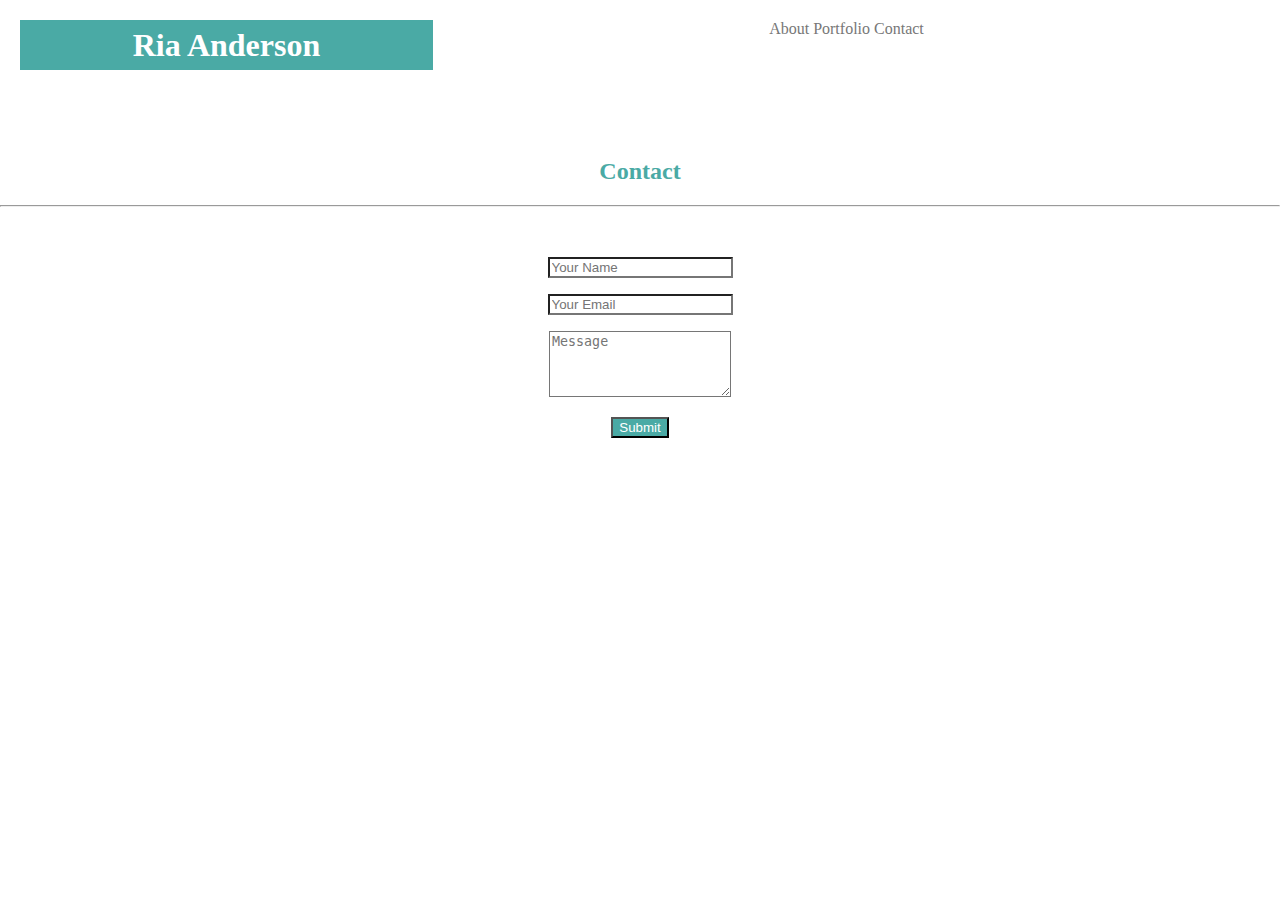
==== contact.html @ 577989ad "added padding to header" ====
<!DOCTYPE html>
<html lang="en">

  <head>

    <meta charset="UTF-8" />

    <link rel="stylesheet" type="text/css" href="css/style2.css">
        <title>Contact</title>

    </head>
    <body>
            <div class ="nameNav">
                    <header>
            
                        <h1><center>Ria Anderson</center></h1>
            
                        <nav>
                            About
                            Portfolio
                            Contact
                        </nav>
            
                </div>

        <div class="contact-title">

            <h2>Contact</h2>

            <hr>

        </div>

        <div class="contact-form">
            <form id="form" method="post" action="">
                <input name ="name" type="text" class="form-control" placeholder="Your Name" required><br>

                <input name ="email" type="email" class="form-control" placeholder="Your Email" required><br>

                <textarea name="message" class="form-control" placeholder="Message" rows="4"></textarea><br>

                <input type="submit" class="form-control submit" value="Submit">
            </form>

        </div>
    </body>
</html>
---- css/style2.css ----
header {
    padding: 20px;
    margin-bottom: 20px;
    Float: center;
    width: auto;
    color: #777;
    background: #fff;
    border: #ccc;
    text-align: center;
}

.nameNav {
    margin: 0 auto;
}

h1 {
    padding: 20px 0;
    margin: 0;
    margin-bottom: 20px;
    Float: left;
    width: 33.3%;
    color: #ffffff;
    background: #4aaaa5;
    font-family: 'Georgia', Times, Times New Roman, serif
  }


Body {
    Margin:0;
    padding: 0;
    text-align: center;
    background: #fff;
}

.contact-title {
    margin-top: 100px;
    color: #4aaaa5;
}
h1 {
    font-size: 32px;
    line-height: 10px;
}

form {
    margin-top: 50px;
}

.form-control {
    width: 600 px;
    background: transparent;
    outline: black;
    color: #777;
    margin-bottom: 16px;
}

.submit {
    color: #fff;
    background: #4aaaa5;
}
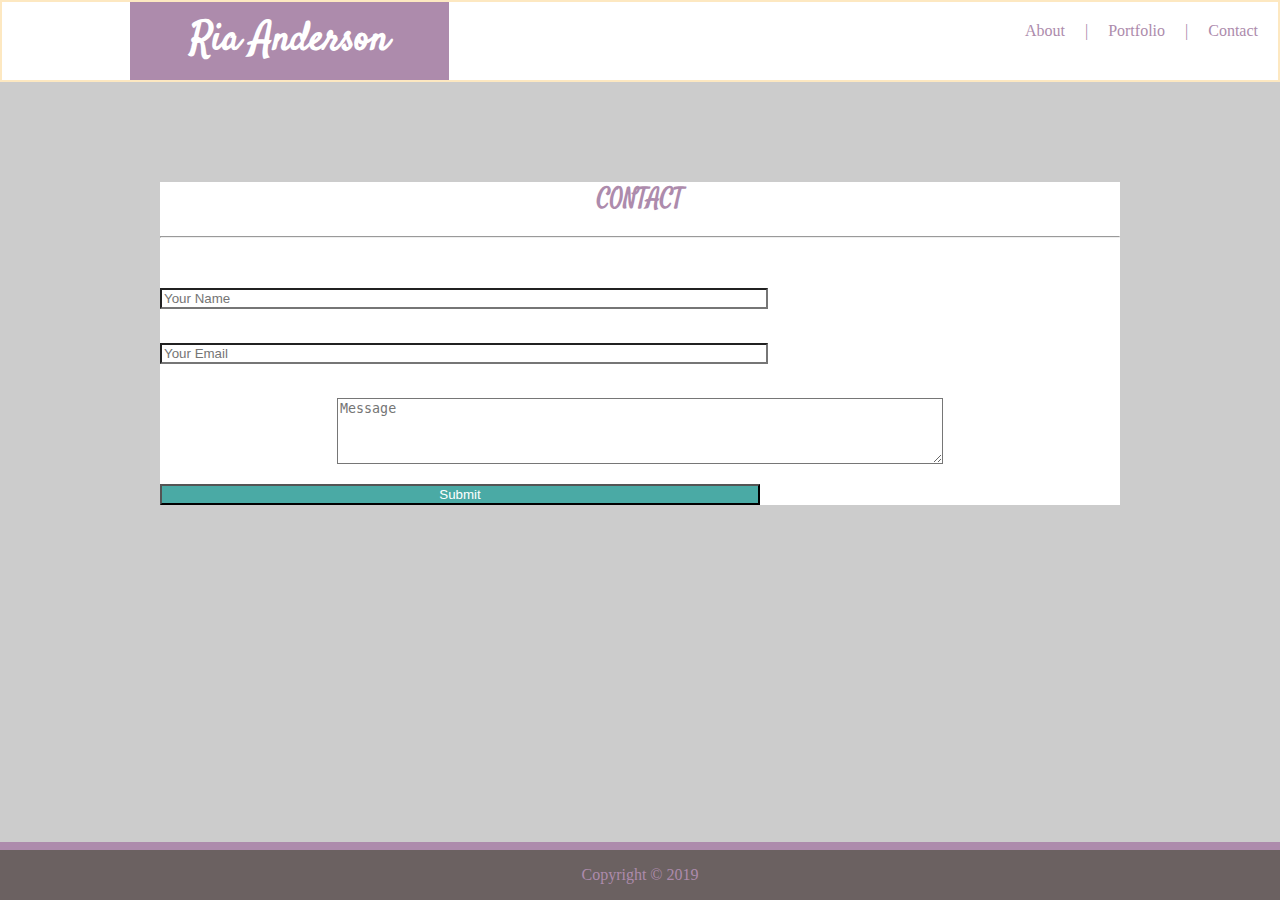
==== commit 168e860f: "added containers, images, fixed spacing, contact box" ====
--- a/contact.html
+++ b/contact.html
@@ -2,46 +2,84 @@
 <html lang="en">
 
   <head>
-
     <meta charset="UTF-8" />
 
     <link rel="stylesheet" type="text/css" href="css/style2.css">
-        <title>Contact</title>
 
-    </head>
+    <link href="https://fonts.googleapis.com/css?family=Acme|Permanent+Marker|Righteous|Satisfy|Signika&display=swap" rel="stylesheet">
+
+    <title>Contact</title>
+
+    <style>
+            nav {
+                border: 2px solid rgb(253, 232, 193);    
+                display: flex;              
+                flex-direction: row;        
+                width: 100%;                
+            }
+
+            span {
+                margin: 0 1em;              
+            }
+
+            span:first-child {
+                margin-left: 0;             
+            }
+
+            span:last-child {
+                margin-right: 0;            
+            }
+
+            #spacer {
+                display: flex;              
+                flex-grow: 1;               
+            }
+
+            body {
+                background-image: url("images/sakura.png");
+                background-color: #cccccc;
+            }
+        </style>
+  </head>
+
     <body>
-            <div class ="nameNav">
-                    <header>
-            
-                        <h1><center>Ria Anderson</center></h1>
-            
-                        <nav>
-                            About
-                            Portfolio
-                            Contact
-                        </nav>
-            
+        <header>         
+            <nav>
+                <h1>Ria Anderson</h1>
+                <span id="spacer"></span>
+
+                <div id="links">                    
+                <span>About</span>
+                <a>|</a>
+                <span>Portfolio</span>
+                <a>|</a>
+                <span>Contact</span>
                 </div>
+            </nav>
+        
+        </header>
+        
+        <div class="container">
+            <article id="containerBox">
+                <div class="contact-title">
+                    <h2>Contact</h2>
+                    <hr>
+                </div>
+                <div class="contact-form">
+                    <form id="form" method="post" action="">
+                        <input name ="name" type="text" class="form-control" placeholder="Your Name" required><br>
+                        <input name ="email" type="email" class="form-control" placeholder="Your Email" required><br>
+                        <textarea name="message" class="form-control" placeholder="Message" rows="4"></textarea><br>
+                        <input type="submit" class="form-control submit" value="Submit">
+                    </form>
+                </div>
+            </article>
+        </div>
+        
+        <footer>
 
-        <div class="contact-title">
-
-            <h2>Contact</h2>
-
-            <hr>
-
-        </div>
-
-        <div class="contact-form">
-            <form id="form" method="post" action="">
-                <input name ="name" type="text" class="form-control" placeholder="Your Name" required><br>
-
-                <input name ="email" type="email" class="form-control" placeholder="Your Email" required><br>
-
-                <textarea name="message" class="form-control" placeholder="Message" rows="4"></textarea><br>
-
-                <input type="submit" class="form-control submit" value="Submit">
-            </form>
-
-        </div>
+                <p>Copyright © 2019</p>
+        
+            </footer>
     </body>
 </html>--- a/css/style2.css
+++ b/css/style2.css
@@ -1,52 +1,66 @@
 header {
-    padding: 20px;
-    margin-bottom: 20px;
-    Float: center;
+    display: flex;
+}
+
+nav {
+    float: right;
+    padding: 0px;
+    margin-bottom: 0px;
     width: auto;
-    color: #777;
     background: #fff;
-    border: #ccc;
     text-align: center;
 }
 
-.nameNav {
-    margin: 0 auto;
-}
-
 h1 {
-    padding: 20px 0;
+    padding: 10px 0;
     margin: 0;
-    margin-bottom: 20px;
+    margin-left: 10%;
     Float: left;
-    width: 33.3%;
+    width: 25%;
     color: #ffffff;
-    background: #4aaaa5;
-    font-family: 'Georgia', Times, Times New Roman, serif
+    background: rgb(173, 139, 172);
+    font-family: 'Satisfy', cursive;
+    text-align: center;
+    font-size: 40px;
   }
 
+  #links {
+    margin-top: 20px;
+    margin-right: 20px;
+    color: rgb(173, 139, 172);
+}
 
 Body {
     Margin:0;
     padding: 0;
     text-align: center;
-    background: #fff;
 }
+
+/*.contact-title {
+    margin-top: 100px;
+    color: #4aaaa5;
+}*/
 
 .contact-title {
     margin-top: 100px;
     color: #4aaaa5;
+    text-transform: uppercase;
+    transition: all 4s ease-in-out
 }
-h1 {
+
+
+.contact-title h1 {
     font-size: 32px;
     line-height: 10px;
 }
 
 form {
     margin-top: 50px;
+    transition: all 4s ease-in-out;
 }
 
 .form-control {
-    width: 600 px;
+    width: 600px;
     background: transparent;
     outline: black;
     color: #777;
@@ -56,4 +70,45 @@
 .submit {
     color: #fff;
     background: #4aaaa5;
+}
+
+.container {
+    width: 960px;
+    margin: 50px auto;
+    /*margin-top: 50px;
+    margin-left: 150px;
+    margin-bottom: 50px;*/
+    /*min-height: calc(100vh - 70px);*/
+    height: auto;
+    background: #fff;
+  } 
+
+  #about {
+    padding: 45px;
+    /*margin-bottom: 20px;*/
+   /* float: centier;*/
+    width: 75%;
+    color: #777;
+    background: #fff;
+    }
+
+    footer {
+        background-color: #6b6161;
+        border-top: 8px solid rgb(173, 139, 172);
+        text-align: center;
+        height:50px;
+        position: fixed;
+        bottom: 0;
+        width: 100%;
+        color: rgb(173, 139, 172);
+    }
+
+    h2 {
+        color:rgb(173, 139, 172);
+        font-family: 'Satisfy', cursive;
+    }   
+
+input{
+    width: 100%;
+    display: block;
 }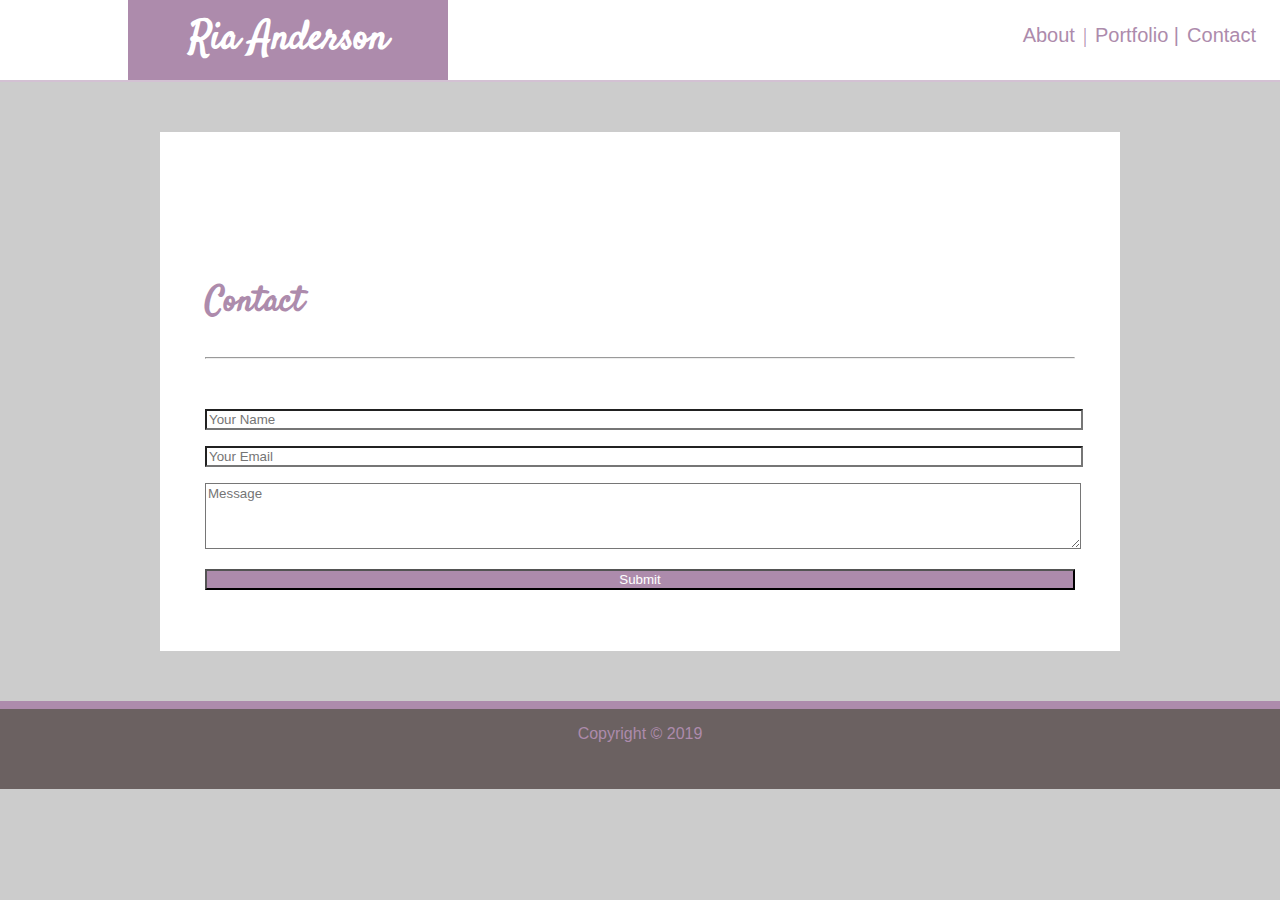
==== commit a5023a8e: "final drafts" ====
--- a/contact.html
+++ b/contact.html
@@ -4,14 +4,14 @@
   <head>
     <meta charset="UTF-8" />
 
-    <link rel="stylesheet" type="text/css" href="css/style2.css">
+    <link rel="stylesheet" type="text/css" href="css/style4.css">
 
     <link href="https://fonts.googleapis.com/css?family=Acme|Permanent+Marker|Righteous|Satisfy|Signika&display=swap" rel="stylesheet">
 
     <title>Contact</title>
 
     <style>
-            nav {
+            /*nav {
                 border: 2px solid rgb(253, 232, 193);    
                 display: flex;              
                 flex-direction: row;        
@@ -33,7 +33,7 @@
             #spacer {
                 display: flex;              
                 flex-grow: 1;               
-            }
+            }*/
 
             body {
                 background-image: url("images/sakura.png");
@@ -49,16 +49,14 @@
                 <span id="spacer"></span>
 
                 <div id="links">                    
-                <span>About</span>
-                <a>|</a>
-                <span>Portfolio</span>
-                <a>|</a>
-                <span>Contact</span>
+                    <button class="unstyled-button" onclick="window.location.href = 'index.html'" >About</a></button>
+                    <a class="color">|</a>
+                    <button class="unstyled-button" onclick="window.location.href = 'portfolio.html'" >Portfolio</a></span>
+                    <a class="color">|</a>
+                    <button class="unstyled-button" onclick="window.location.href = 'contact.html'">Contact</a></span>
                 </div>
-            </nav>
-        
-        </header>
-        
+            </nav>        
+        </header>        
         <div class="container">
             <article id="containerBox">
                 <div class="contact-title">
@@ -75,11 +73,8 @@
                 </div>
             </article>
         </div>
-        
-        <footer>
-
-                <p>Copyright © 2019</p>
-        
-            </footer>
-    </body>
+    <footer>
+        <p>Copyright © 2019</p>        
+    </footer>
+</body>
 </html>--- a/css/style4.css
+++ b/css/style4.css
@@ -0,0 +1,210 @@
+
+header {
+    display: flex;
+}
+
+nav {
+    float: right;
+    padding: 0px;
+    margin-bottom: 0px;
+    width: 100%;
+    background: #fff;
+    text-align: center;
+    border-bottom: 2px solid rgba(173, 139, 172, 0.534);    
+    display: flex;             
+    flex-direction: row;
+}
+
+h1 {
+    padding: 11px 0;
+    margin: 0;
+    margin-left: 10%;
+    Float: left;
+    width: 25%;
+    color: #ffffff;
+    background: rgb(173, 139, 172);
+    font-family: 'Satisfy', cursive;
+    text-align: center;
+    font-size: 40px;
+  }
+
+/*body {
+    display: block; 
+}*/
+
+Body {
+    Margin:0;
+    padding: 0;
+    height: 100%
+    text-align: left;
+}
+
+.center {
+    text-align: center;
+}
+
+h2 {
+    font-size: 35px;
+    color:rgb(173, 139, 172);
+    font-family: 'Satisfy', cursive;
+}   
+
+.container {
+  width: 960px;
+  margin: 50px auto;
+  /*margin-top: 50px;
+  margin-left: 150px;
+  margin-bottom: 50px;*/
+  /*min-height: calc(100vh - 70px);*/
+  height: auto;
+}  
+
+#containerBox {
+    padding: 45px;
+    /*margin-bottom: 20px;*/
+   /* float: centier;
+    width: 75%;*/
+    color: #777;
+    background: #fff;
+    }
+
+footer {
+    background-color: #6b6161;
+    border-top: 8px solid rgb(173, 139, 172);
+    text-align: center;
+    position: relative;
+    bottom: 0;
+    width: 100%;
+    color: rgb(173, 139, 172);
+    height: 80px;
+}
+
+p {
+    font-family: 'Arial', 'Helvetica Neue', Helvetica, sans-serif;
+}
+
+#links {
+    margin-top: 20px;
+    margin-right: 20px;
+    color: rgb(173, 139, 172);
+}
+
+/*nav {
+    border: 2px solid rgb(253, 232, 193);    
+    display: flex;              
+    flex-direction: row;        
+    width: 100%;                
+}*/
+
+span {
+    margin: 0 1em;              
+}
+
+span:first-child {
+    margin-left: 0;             
+}
+
+span:last-child {
+    margin-right: 0;            
+}
+
+#spacer {
+    display: flex;              
+    flex-grow: 1;               
+}
+
+.contact-title {
+    margin-top: 100px;
+    color: rgb(173, 139, 172);
+    /*transition: all 4s ease-in-out;*/
+}
+
+
+.contact-title h1 {
+    font-size: 32px;
+    line-height: 10px;
+}
+
+.contact-form{
+    font-family: 'Arial', 'Helvetica Neue', Helvetica, sans-serif;
+}
+
+form {
+    margin-top: 50px;
+    transition: all 1s ease-in-out;
+}
+
+.form-control {
+    width: 100%;
+    background: transparent;
+    outline: black;
+    color: #777;
+    margin-bottom: 16px;
+    font-family: 'Arial', 'Helvetica Neue', Helvetica, sans-serif;
+}
+
+.submit {
+    color: #fff;
+    background: rgb(173, 139, 172);
+}
+
+.overlay {
+    position: absolute;
+    bottom: 0;
+    background:  rgb(173, 139, 172);
+    color: #f1f1f1;
+    width: 59.2%;
+    transition: .5s ease;
+    opacity:0;
+    color: white;
+    font-size: 20px;
+    padding: 15px;
+    text-align: center;
+  }
+  
+  .puppy td:hover .overlay {
+    opacity: 1;
+  }
+  
+  td {
+    position:relative;
+    padding-left: 5%;
+  }
+  
+  
+  
+  .puppy {
+    position: relative;
+  
+  }
+  
+  
+  .overlaycontainer {
+    position: relative;
+  
+  }
+  
+  .pups {
+    display: block;
+  
+  }
+
+  .unstyled-button {
+    border: none;
+    padding: 4px;
+    background: none;
+    color: rgb(173, 139, 172);
+    font-size: 20px;
+    font-family: 'Arial', 'Helvetica Neue', Helvetica, sans-serif;
+  }
+
+  .color {
+    color: rgb(173, 139, 172);
+    font-size: 20px;
+  }
+
+  .unstyled-button:hover {
+    color: rgba(173, 139, 172, 0.534);
+  }
+  
+ 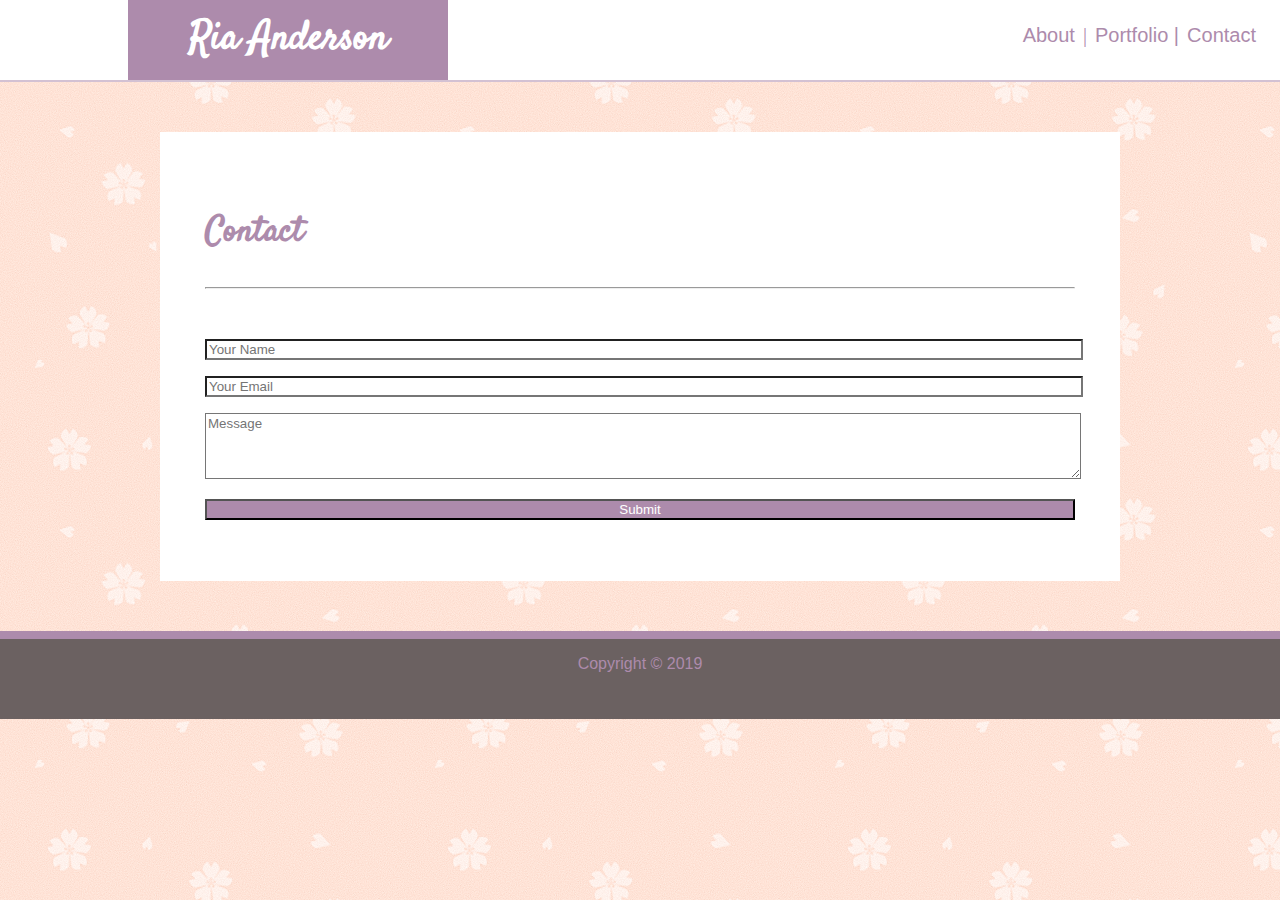
==== commit 2c4edfd9: "file paths corrected" ====
--- a/contact.html
+++ b/contact.html
@@ -1,53 +1,24 @@
 <!DOCTYPE html>
 <html lang="en">
 
-  <head>
-    <meta charset="UTF-8" />
-
-    <link rel="stylesheet" type="text/css" href="css/style4.css">
-
-    <link href="https://fonts.googleapis.com/css?family=Acme|Permanent+Marker|Righteous|Satisfy|Signika&display=swap" rel="stylesheet">
-
-    <title>Contact</title>
-
-    <style>
-            /*nav {
-                border: 2px solid rgb(253, 232, 193);    
-                display: flex;              
-                flex-direction: row;        
-                width: 100%;                
-            }
-
-            span {
-                margin: 0 1em;              
-            }
-
-            span:first-child {
-                margin-left: 0;             
-            }
-
-            span:last-child {
-                margin-right: 0;            
-            }
-
-            #spacer {
-                display: flex;              
-                flex-grow: 1;               
-            }*/
-
+    <head>
+        <meta charset="UTF-8" />
+        <link rel="stylesheet" type="text/css" href="assets/css/style.css">
+        <link href="https://fonts.googleapis.com/css?family=Acme|Permanent+Marker|Righteous|Satisfy|Signika&display=swap" rel="stylesheet">
+        <title>Contact</title>
+        <style>
             body {
-                background-image: url("images/sakura.png");
+                background-image: url("assets/images/sakura.png");
                 background-color: #cccccc;
             }
         </style>
-  </head>
+    </head>
 
     <body>
         <header>         
             <nav>
                 <h1>Ria Anderson</h1>
                 <span id="spacer"></span>
-
                 <div id="links">                    
                     <button class="unstyled-button" onclick="window.location.href = 'index.html'" >About</a></button>
                     <a class="color">|</a>
@@ -73,8 +44,8 @@
                 </div>
             </article>
         </div>
-    <footer>
-        <p>Copyright © 2019</p>        
-    </footer>
-</body>
+        <footer> <!--Unable to kep the footer from having a space after it-->
+            <p>Copyright © 2019</p>        
+        </footer>
+    </body>
 </html>--- a/assets/css/style.css
+++ b/assets/css/style.css
@@ -0,0 +1,183 @@
+header {
+    display: flex;
+}
+
+nav {
+    float: right;
+    padding: 0px;
+    margin-bottom: 0px;
+    width: 100%;
+    background: #fff;
+    text-align: center;
+    border-bottom: 2px solid rgba(173, 139, 172, 0.534);    
+    display: flex;             
+    flex-direction: row;
+}
+
+h1 {
+    padding: 11px 0;
+    margin: 0;
+    margin-left: 10%;
+    Float: left;
+    width: 25%;
+    color: #ffffff;
+    background: rgb(173, 139, 172);
+    font-family: 'Satisfy', cursive;
+    text-align: center;
+    font-size: 40px;
+  }
+
+Body {
+    Margin:0;
+    padding: 0;
+    height: 100%;
+}
+
+.center {
+    text-align: center;
+}
+
+h2 {
+    font-size: 35px;
+    color:rgb(173, 139, 172);
+    font-family: 'Satisfy', cursive;
+}   
+
+.container {
+  width: 960px;
+  margin: 50px auto;
+  height: auto;
+}  
+
+#containerBox {
+    padding: 45px;
+    color: #777;
+    background: #fff;
+    }
+
+footer {
+    background-color: #6b6161;
+    border-top: 8px solid rgb(173, 139, 172);
+    text-align: center;
+    position: relative;
+    bottom: 0;
+    width: 100%;
+    color: rgb(173, 139, 172);
+    height: 80px;
+}
+
+p {
+    font-family: 'Arial', 'Helvetica Neue', Helvetica, sans-serif;
+}
+
+#links {
+    margin-top: 20px;
+    margin-right: 20px;
+    color: rgb(173, 139, 172);
+}
+
+span {
+    margin: 0 1em;              
+}
+
+span:first-child {
+    margin-left: 0;             
+}
+
+span:last-child {
+    margin-right: 0;            
+}
+
+#spacer {
+    display: flex;              
+    flex-grow: 1;               
+}
+
+.contact-title {
+    margin-top: 30px;
+    color: rgb(173, 139, 172);
+}
+
+.contact-title h1 {
+    font-size: 32px;
+    line-height: 10px;
+}
+
+.contact-form{
+    font-family: 'Arial', 'Helvetica Neue', Helvetica, sans-serif;
+}
+
+form {
+    margin-top: 50px;
+    transition: all 1s ease-in-out;
+}
+
+.form-control {
+    width: 100%;
+    background: transparent;
+    outline: black;
+    color: #777;
+    margin-bottom: 16px;
+    font-family: 'Arial', 'Helvetica Neue', Helvetica, sans-serif;
+}
+
+.submit {
+    color: #fff;
+    background: rgb(173, 139, 172);
+}
+
+.overlay {
+    position: absolute;
+    bottom: 0;
+    background:  rgb(173, 139, 172);
+    color: #f1f1f1;
+    width: 59.2%;
+    transition: .5s ease;
+    opacity:0;
+    color: white;
+    font-size: 20px;
+    padding: 15px;
+    text-align: center;
+  }
+  
+  .puppy td:hover .overlay {
+    opacity: 1;
+  }
+  
+  td {
+    position:relative;
+    padding-left: 5%;
+  }
+  
+  .puppy {
+    position: relative;
+  }
+  
+  .overlaycontainer {
+    position: relative;
+  
+  }
+  
+  .pups {
+    display: block;
+  }
+
+  .unstyled-button {
+    border: none;
+    padding: 4px;
+    background: none;
+    color: rgb(173, 139, 172);
+    font-size: 20px;
+    font-family: 'Arial', 'Helvetica Neue', Helvetica, sans-serif;
+  }
+
+  .color {
+    color: rgb(173, 139, 172);
+    font-size: 20px;
+  }
+
+  .unstyled-button:hover {
+    color: rgba(173, 139, 172, 0.534);
+  }
+  
+ 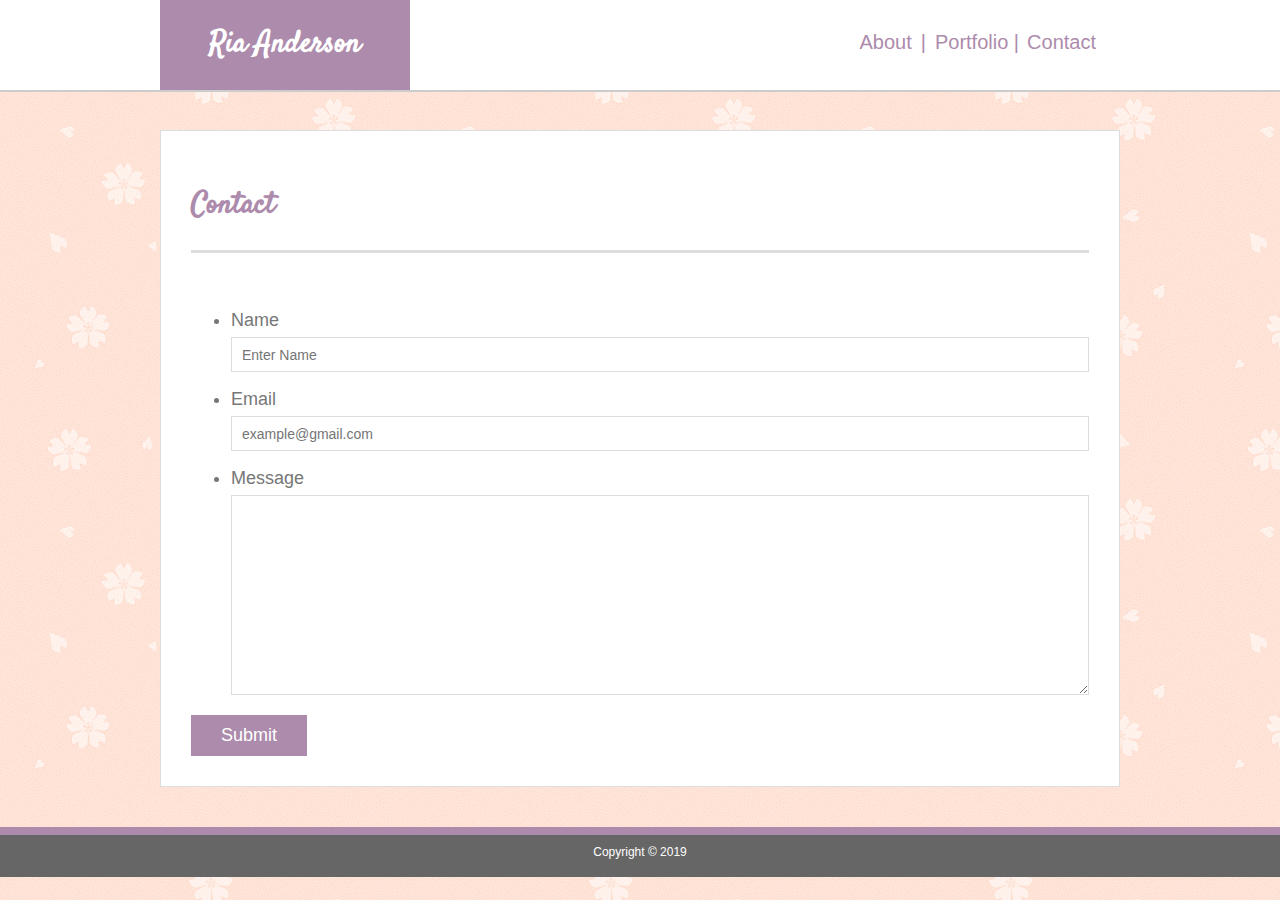
==== commit 974ab009: "added assets, contact, index, portfolio back in" ====
--- a/contact.html
+++ b/contact.html
@@ -1,51 +1,67 @@
-<!DOCTYPE html>
-<html lang="en">
+<!doctype html>
+<html lang="en-us">
 
-    <head>
-        <meta charset="UTF-8" />
-        <link rel="stylesheet" type="text/css" href="assets/css/style.css">
-        <link href="https://fonts.googleapis.com/css?family=Acme|Permanent+Marker|Righteous|Satisfy|Signika&display=swap" rel="stylesheet">
-        <title>Contact</title>
-        <style>
-            body {
-                background-image: url("assets/images/sakura.png");
-                background-color: #cccccc;
-            }
-        </style>
-    </head>
+<head>
+  <meta charset="UTF-8">
+  <title>Contact | Ria Anderson</title>
+  <link rel="stylesheet" type="text/css" href="assets/css/style.css">
+  <link href="https://fonts.googleapis.com/css?family=Acme|Permanent+Marker|Righteous|Satisfy|Signika&display=swap" rel="stylesheet">
+  <style>
+    body {
+    background: url("assets/images/sakura.png");
+    }
+  </style>
+</head>
 
-    <body>
-        <header>         
-            <nav>
-                <h1>Ria Anderson</h1>
-                <span id="spacer"></span>
-                <div id="links">                    
-                    <button class="unstyled-button" onclick="window.location.href = 'index.html'" >About</a></button>
-                    <a class="color">|</a>
-                    <button class="unstyled-button" onclick="window.location.href = 'portfolio.html'" >Portfolio</a></span>
-                    <a class="color">|</a>
-                    <button class="unstyled-button" onclick="window.location.href = 'contact.html'">Contact</a></span>
-                </div>
-            </nav>        
-        </header>        
-        <div class="container">
-            <article id="containerBox">
-                <div class="contact-title">
-                    <h2>Contact</h2>
-                    <hr>
-                </div>
-                <div class="contact-form">
-                    <form id="form" method="post" action="">
-                        <input name ="name" type="text" class="form-control" placeholder="Your Name" required><br>
-                        <input name ="email" type="email" class="form-control" placeholder="Your Email" required><br>
-                        <textarea name="message" class="form-control" placeholder="Message" rows="4"></textarea><br>
-                        <input type="submit" class="form-control submit" value="Submit">
-                    </form>
-                </div>
-            </article>
-        </div>
-        <footer> <!--Unable to kep the footer from having a space after it-->
-            <p>Copyright © 2019</p>        
-        </footer>
-    </body>
-</html>+<body>
+  
+  <header id="masthead">
+    <div class="container">
+      <a href="index.html" id="logo">Ria Anderson</a>
+      <nav>
+          <div id="links">                    
+              <button class="unstyled-button" onclick="window.location.href = 'index.html'" >About</a></button>
+              <a class="color">|</a>
+              <button class="unstyled-button" onclick="window.location.href = 'portfolio.html'" >Portfolio</a></span>
+              <a class="color">|</a>
+              <button class="unstyled-button" onclick="window.location.href = 'contact.html'">Contact</a></span>
+          </div>
+      </nav>
+    </div>
+  </header>
+
+  <div id="main-container" class="container">
+    <section class="main-section">
+      <h1>Contact</h1>
+
+      <form id="contact-form" method="post" action="">
+        <ul>
+          <li>
+            <label for="name">Name</label>
+            <input name ="name" type="text" class="form-control" placeholder="Enter Name" required>
+          </li>
+          <li>
+            <label for="email">Email</label>
+            <input name ="email" type="email" class="form-control" placeholder="example@gmail.com" required>
+          </li>
+          <li>
+            <label for="message">Message</label>
+            <textarea id="message" name="message" required="required"></textarea>
+          </li>
+        </ul>
+        <input type="submit" class="form-control submit" value="Submit">
+      </form>
+
+    </section>
+
+  </div>
+
+  <footer>
+    <div class="container">
+      Copyright &copy; 2019
+    </div>
+  </footer>
+ 
+</body>
+
+</html>
--- a/assets/css/style.css
+++ b/assets/css/style.css
@@ -1,183 +1,249 @@
-header {
-    display: flex;
+
+
+body {
+  font-family: Arial, "Helvetica Neue", Helvetica, sans-serif;
+  font-size: 18px;
+  line-height: 34px;
+  color: #777777;
+  Margin:0;
+  padding: 0;
+  height: 100%;
+}
+
+* {
+  box-sizing: border-box;
+}
+
+/* general */
+
+.container {
+  width: 100%;
+  max-width: 960px;
+  margin: 0 auto;
+  clear: both;
+}
+
+h1,
+h2,
+h3,
+p {
+  margin-bottom: 20px;
+}
+
+p:last-child {
+  margin-bottom: 0;
+}
+
+h1,
+h2,
+h3 {
+  font-family: 'Satisfy', cursive;
+  font-weight: 700;
+  color: rgb(173, 139, 172);
+}
+
+h1 {
+  padding-bottom: 20px;
+  font-size: 30px;
+  line-height: 49px;
+  border-bottom: 3px solid #dddddd;
+}
+
+h2,
+h3 {
+  font-size: 22px;
+}
+
+/* header */
+
+#masthead {
+  position: fixed;
+  z-index: 99;
+  width: 100%;
+  margin: 0 0 30px;
+  overflow: auto;
+  color: #ffffff;
+  background: #ffffff;
+  border-bottom: 2px solid #cccccc;
+}
+
+#logo {
+  float: left;
+  width: 250px;
+  height: 90px;
+  font-family: 'Satisfy', cursive;
+  font-size: 30px;
+  font-weight: 700;
+  line-height: 90px;
+  color: #ffffff;
+  text-align: center;
+  text-decoration: none;
+  background: rgb(173, 139, 172);
 }
 
 nav {
-    float: right;
-    padding: 0px;
-    margin-bottom: 0px;
-    width: 100%;
-    background: #fff;
-    text-align: center;
-    border-bottom: 2px solid rgba(173, 139, 172, 0.534);    
-    display: flex;             
-    flex-direction: row;
-}
-
-h1 {
-    padding: 11px 0;
-    margin: 0;
-    margin-left: 10%;
-    Float: left;
-    width: 25%;
-    color: #ffffff;
-    background: rgb(173, 139, 172);
-    font-family: 'Satisfy', cursive;
-    text-align: center;
-    font-size: 40px;
-  }
-
-Body {
-    Margin:0;
-    padding: 0;
-    height: 100%;
-}
-
-.center {
-    text-align: center;
-}
-
-h2 {
-    font-size: 35px;
-    color:rgb(173, 139, 172);
-    font-family: 'Satisfy', cursive;
-}   
-
-.container {
-  width: 960px;
-  margin: 50px auto;
-  height: auto;
-}  
-
-#containerBox {
-    padding: 45px;
-    color: #777;
-    background: #fff;
-    }
+  float: right;
+  margin-top: 5px;
+}
+
+#links {
+  margin-top: 20px;
+  margin-right: 20px;
+  color: rgb(173, 139, 172);
+}
+
+span {
+  margin: 0 1em;              
+}
+
+span:first-child {
+  margin-left: 0;             
+}
+
+span:last-child {
+  margin-right: 0;            
+}
+
+#spacer {
+  display: flex;              
+  flex-grow: 1;               
+}
+
+.unstyled-button {
+  border: none;
+  padding: 4px;
+  background: none;
+  color: rgb(173, 139, 172);
+  font-size: 20px;
+  font-family: 'Arial', 'Helvetica Neue', Helvetica, sans-serif;
+  text-align: center;
+  display: inline-block;
+}
+
+.color {
+  color: rgb(173, 139, 172);
+  font-size: 20px;
+}
+
+.unstyled-button:hover {
+  color: rgba(173, 139, 172, 0.534);
+}
+
+/* footer */
 
 footer {
-    background-color: #6b6161;
-    border-top: 8px solid rgb(173, 139, 172);
-    text-align: center;
-    position: relative;
-    bottom: 0;
-    width: 100%;
-    color: rgb(173, 139, 172);
-    height: 80px;
-}
-
-p {
-    font-family: 'Arial', 'Helvetica Neue', Helvetica, sans-serif;
-}
-
-#links {
-    margin-top: 20px;
-    margin-right: 20px;
-    color: rgb(173, 139, 172);
-}
-
-span {
-    margin: 0 1em;              
-}
-
-span:first-child {
-    margin-left: 0;             
-}
-
-span:last-child {
-    margin-right: 0;            
-}
-
-#spacer {
-    display: flex;              
-    flex-grow: 1;               
-}
-
-.contact-title {
-    margin-top: 30px;
-    color: rgb(173, 139, 172);
-}
-
-.contact-title h1 {
-    font-size: 32px;
-    line-height: 10px;
-}
-
-.contact-form{
-    font-family: 'Arial', 'Helvetica Neue', Helvetica, sans-serif;
+  /* padding: 30px 0; */
+  clear: both;
+  font-size: 12px;
+  color: #ffffff;
+  text-align: center;
+  background: #666666;
+  border-top: 8px solid rgb(173, 139, 172);
+  height: 50px;
+}
+
+h3, h2 {
+  padding-bottom: 20px;
+  margin-bottom: 15px;
+  line-height: 22px;
+  border-bottom: 2px solid #eeeeee;
+}
+
+/* main */
+
+#main-container {
+  padding-top: 130px;
+}
+
+.main-section {
+  float: left;
+  width: 100%;
+  max-width: 960px;
+  padding: 30px;
+  margin: 0 0 40px;
+  background: #ffffff;
+  border: 1px solid #dddddd;
+}
+
+/* portfolio page */
+
+.overlay {
+  position: absolute;
+  bottom: 0;
+  background:  rgb(173, 139, 172);
+  color: #f1f1f1;
+  width: 67.3%;
+  transition: .5s ease;
+  opacity:0.5;
+  color: white;
+  font-size: 20px;
+  padding: 15px;
+  text-align: center;
+}
+
+.puppy td:hover .overlay {
+  opacity: 1;
+}
+
+td {
+  position:relative;
+  padding-left: 5%;
+}
+
+.puppy {
+  position: relative;
+}
+
+.overlaycontainer {
+  position: relative;
+
+}
+
+.pups {
+  display: block;
+}
+
+/* contact page */
+
+#contact-form ul {
+  margin-bottom: 20px;
+}
+
+#contact-form li {
+  margin-bottom: 10px;
 }
 
 form {
-    margin-top: 50px;
-    transition: all 1s ease-in-out;
-}
-
-.form-control {
-    width: 100%;
-    background: transparent;
-    outline: black;
-    color: #777;
-    margin-bottom: 16px;
-    font-family: 'Arial', 'Helvetica Neue', Helvetica, sans-serif;
-}
-
-.submit {
-    color: #fff;
-    background: rgb(173, 139, 172);
-}
-
-.overlay {
-    position: absolute;
-    bottom: 0;
-    background:  rgb(173, 139, 172);
-    color: #f1f1f1;
-    width: 59.2%;
-    transition: .5s ease;
-    opacity:0;
-    color: white;
-    font-size: 20px;
-    padding: 15px;
-    text-align: center;
-  }
-  
-  .puppy td:hover .overlay {
-    opacity: 1;
-  }
-  
-  td {
-    position:relative;
-    padding-left: 5%;
-  }
-  
-  .puppy {
-    position: relative;
-  }
-  
-  .overlaycontainer {
-    position: relative;
-  
-  }
-  
-  .pups {
-    display: block;
-  }
-
-  .unstyled-button {
-    border: none;
-    padding: 4px;
-    background: none;
-    color: rgb(173, 139, 172);
-    font-size: 20px;
-    font-family: 'Arial', 'Helvetica Neue', Helvetica, sans-serif;
-  }
-
-  .color {
-    color: rgb(173, 139, 172);
-    font-size: 20px;
-  }
-
-  .unstyled-button:hover {
-    color: rgba(173, 139, 172, 0.534);
-  }
-  
- +  margin-top: 50px;
+  transition: all 1s ease-in-out;
+}
+
+label,
+input[type=text],
+input[type=email],
+textarea {
+  display: block;
+  width: 100%;
+}
+
+input[type=text],
+input[type=email],
+textarea {
+  height: 35px;
+  padding: 0 10px;
+  font-size: 14px;
+  border: 1px solid #dddddd;
+}
+
+textarea {
+  height: 200px;
+}
+
+input[type=submit] {
+  padding: 10px 30px;
+  font-size: 18px;
+  color: #ffffff;
+  cursor: pointer;
+  background: rgb(173, 139, 172);
+  border: 0 none;
+}
